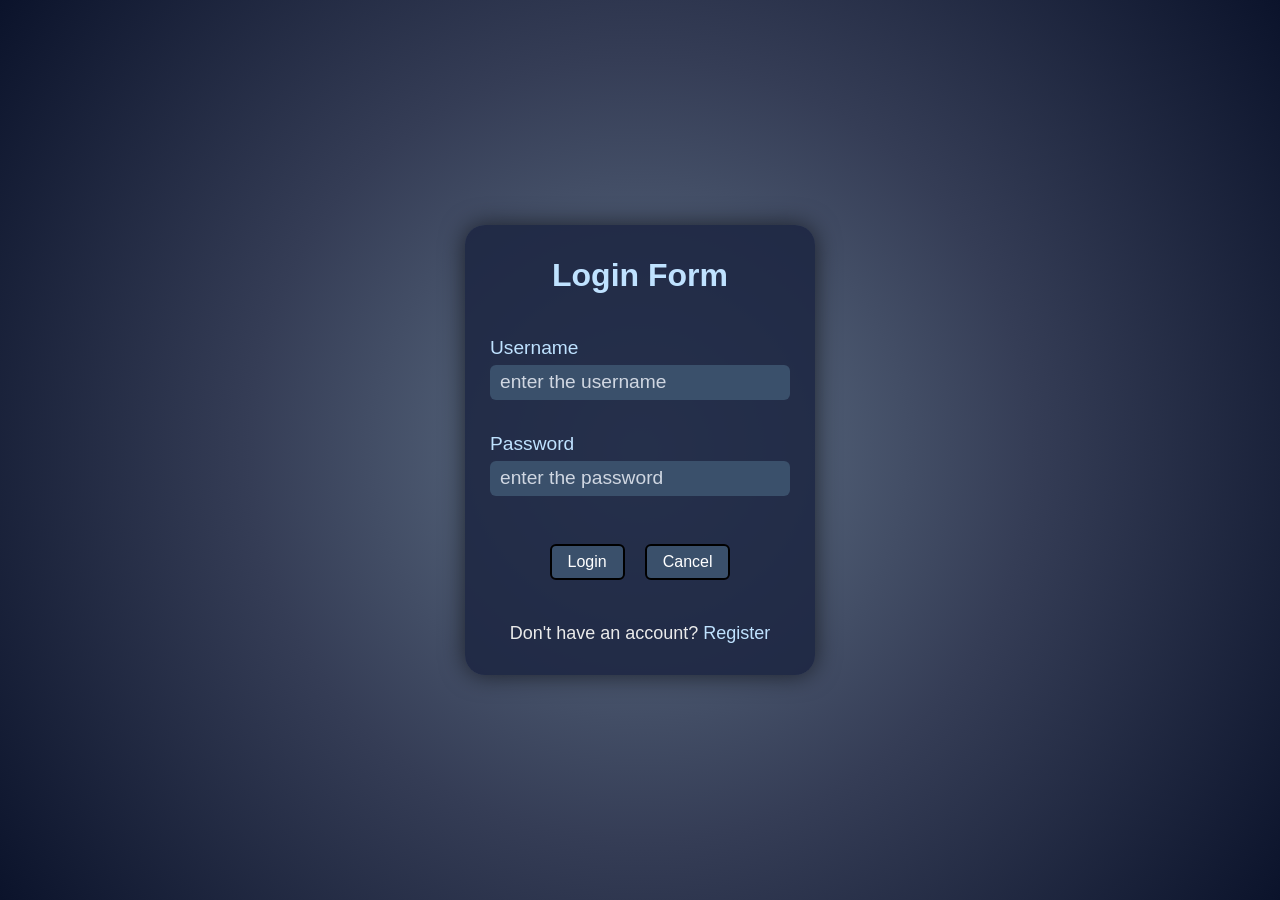
==== Login/login.html @ c94c0572 "Intial commit - Student management dashboard" ====
<!DOCTYPE html>
<html lang="en">

<head>
    <meta charset="UTF-8">
    <meta name="viewport" content="width=device-width, initial-scale=1.0">
    <title>Login Page</title>
    <link rel="stylesheet" href="../Login/login.css">
</head>

<body>
    <form action="" id="login-form">
        <h1>Login Form</h1>
        <div>
            <div>
                <label for="">Username</label>
                <span id="uerror" class="error"></span>
            </div>
            <input type="text" placeholder="enter the username" id="user">

        </div>
        <div>
            <div>
                <label for="">Password</label>
                <span id="perror" class="error"></span>
            </div>
            <input type="text" placeholder="enter the password" id="pass">
        </div>
        <div id="buttons">
            <button id="login-button">Login</button>
            <button id="cancel-button">Cancel</button>
        </div>
        <div id="register-link">
            <p>Don't have an account?<a href="../Registration/register.html">Register</a></p>
        </div>
    </form>


    <script src="../Login/login.js"></script>
</body>

</html>
---- Login/login.css ----
* {
    margin: 0;
    padding: 0;
    box-sizing: border-box;
}

body {
    height: 100vh;
    width: 100vw;
    background: radial-gradient(circle at center, #3a506bcd, #1c2541e3, #0b132b);
    font-family: Arial, Helvetica, sans-serif;
    color: #eaeaea;
    display: flex;
    justify-content: center;
    align-items: center;
}

#login-form {
    width: 350px;
    height: 450px;
    background-color: rgba(28, 37, 65, 0.85);
    border-radius: 20px;
    box-shadow: 0 0 25px rgba(0, 0, 0, 0.6);
    display: grid;
    align-items: center;
    justify-content: center;
    padding: 20px;
}

#login-form h1 {
    text-align: center;
    color: #bfe2ff;
    margin-bottom: 10px;
}

#login-form > div:not(#buttons) {
    display: grid;
    gap: 6px;
    margin-top: 10px;
}

label {
    font-size: larger;
    color: #bfe2ff;
}

.error {
    font-size: medium;
    color: #ff9b9b;
}

input {
    background-color: #3a506b;
    height: 35px;
    width: 300px;
    font-size: larger;
    border: none;
    border-radius: 6px;
    padding-left: 10px;
    color: #ffffff;
}

input::placeholder {
    color: #d0d7e2;
}

input:focus {
    outline: none;
    box-shadow: 0 0 6px #bfe2ff;
}

#buttons {
    display: flex;
    justify-content: center;
    margin-top: 15px;
}

#buttons button {
    padding: 7px 16px;
    margin: 10px;
    background-color: #3a506b;
    color: #ffffff;
    border: 2px solid black;
    border-radius: 6px;
    font-size: medium;
    cursor: pointer;
}

#buttons button:hover {
    background-color: #5c7aa1;
}

#register-link {
    text-align: center;
    margin-top: 10px;
    font-size: large;
}

#register-link a {
    color: #bfe2ff;
    text-decoration: none;
    margin-left: 5px;
}

#register-link a:hover {
    text-decoration: underline;
}
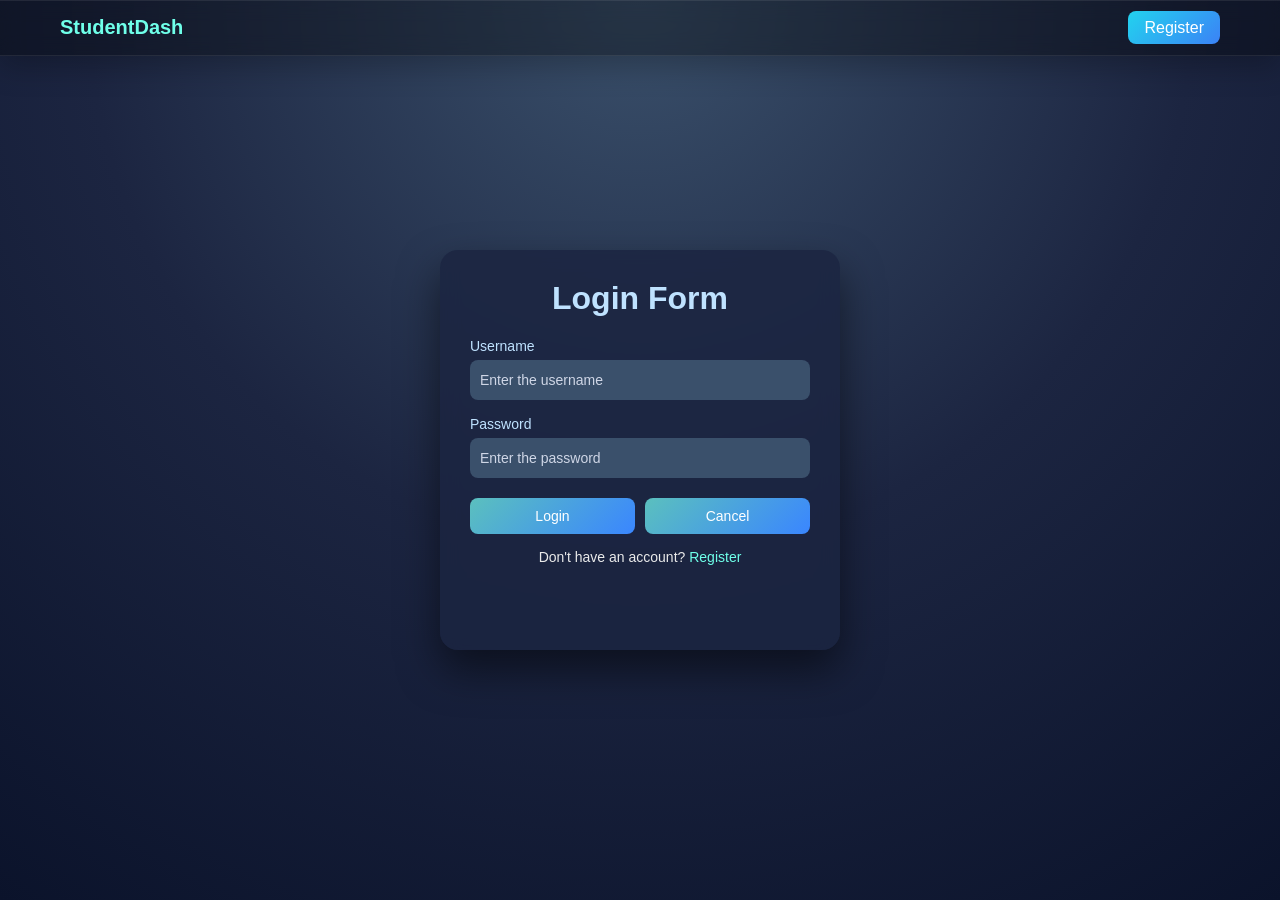
==== commit b5e034de: "Updated" ====
--- a/Login/login.html
+++ b/Login/login.html
@@ -9,34 +9,50 @@
 </head>
 
 <body>
+
+    <header class="navbar">
+        <div class="nav-left">
+            <span class="logo">StudentDash</span>
+        </div>
+
+        <div class="nav-right">
+            <a href="../Registration/register.html" class="nav-btn">Register</a>
+        </div>
+    </header>
+
     <form action="" id="login-form">
         <h1>Login Form</h1>
+
         <div>
             <div>
-                <label for="">Username</label>
+                <label>Username</label>
                 <span id="uerror" class="error"></span>
             </div>
-            <input type="text" placeholder="enter the username" id="user">
+            <input type="text" placeholder="Enter the username" id="user">
+        </div>
 
-        </div>
         <div>
             <div>
-                <label for="">Password</label>
+                <label>Password</label>
                 <span id="perror" class="error"></span>
             </div>
-            <input type="text" placeholder="enter the password" id="pass">
+            <input type="text" placeholder="Enter the password" id="pass">
         </div>
+
         <div id="buttons">
             <button id="login-button">Login</button>
-            <button id="cancel-button">Cancel</button>
+            <button id="cancel-button" type="reset">Cancel</button>
         </div>
+
         <div id="register-link">
-            <p>Don't have an account?<a href="../Registration/register.html">Register</a></p>
+            <p>Don't have an account?
+                <a href="../Registration/register.html">Register</a>
+            </p>
         </div>
     </form>
-
 
     <script src="../Login/login.js"></script>
 </body>
 
+
 </html>
--- a/Login/login.css
+++ b/Login/login.css
@@ -2,106 +2,146 @@
     margin: 0;
     padding: 0;
     box-sizing: border-box;
+    font-family: "Segoe UI", Arial, sans-serif;
 }
 
 body {
-    height: 100vh;
-    width: 100vw;
-    background: radial-gradient(circle at center, #3a506bcd, #1c2541e3, #0b132b);
-    font-family: Arial, Helvetica, sans-serif;
-    color: #eaeaea;
+    min-height: 100vh;
+    background: radial-gradient(circle at top, #3a506b, #1c2541, #0b132b);
     display: flex;
     justify-content: center;
     align-items: center;
+    color: #eaeaea;
 }
 
 #login-form {
-    width: 350px;
-    height: 450px;
-    background-color: rgba(28, 37, 65, 0.85);
-    border-radius: 20px;
-    box-shadow: 0 0 25px rgba(0, 0, 0, 0.6);
-    display: grid;
-    align-items: center;
-    justify-content: center;
-    padding: 20px;
+    height: 400px;
+    width: 400px;
+    padding: 30px;
+    background: rgba(28, 37, 65, 0.85);
+    border-radius: 18px;
+    box-shadow: 0 20px 40px rgba(0, 0, 0, 0.5);
+    backdrop-filter: blur(10px);
 }
 
 #login-form h1 {
     text-align: center;
+    margin-bottom: 20px;
     color: #bfe2ff;
-    margin-bottom: 10px;
 }
 
-#login-form > div:not(#buttons) {
-    display: grid;
-    gap: 6px;
-    margin-top: 10px;
+#login-form > div:not(#buttons):not(#register-link) {
+    margin-bottom: 15px;
+    display: flex;
+    flex-direction: column;
+    gap: 5px;
 }
 
 label {
-    font-size: larger;
+    font-size: 14px;
     color: #bfe2ff;
 }
 
 .error {
-    font-size: medium;
+    font-size: 12px;
     color: #ff9b9b;
 }
 
 input {
-    background-color: #3a506b;
-    height: 35px;
-    width: 300px;
-    font-size: larger;
+    height: 40px;
+    padding: 10px;
     border: none;
-    border-radius: 6px;
-    padding-left: 10px;
-    color: #ffffff;
+    border-radius: 8px;
+    background: #3a506b;
+    color: white;
+    font-size: 14px;
+    transition: 0.2s;
 }
 
 input::placeholder {
-    color: #d0d7e2;
+    color: #cfd6e6;
 }
 
 input:focus {
     outline: none;
-    box-shadow: 0 0 6px #bfe2ff;
+    box-shadow: 0 0 0 2px #6fffe9;
 }
 
 #buttons {
     display: flex;
-    justify-content: center;
-    margin-top: 15px;
+    gap: 10px;
+    margin-top: 20px;
 }
 
 #buttons button {
-    padding: 7px 16px;
-    margin: 10px;
-    background-color: #3a506b;
-    color: #ffffff;
-    border: 2px solid black;
-    border-radius: 6px;
-    font-size: medium;
+    flex: 1;
+    padding: 10px;
+    border: none;
+    border-radius: 8px;
+    background: linear-gradient(135deg, #5bc0be, #3a86ff);
+    color: white;
+    font-size: 14px;
     cursor: pointer;
+    transition: 0.2s;
 }
 
 #buttons button:hover {
-    background-color: #5c7aa1;
+    transform: translateY(-2px);
+    box-shadow: 0 8px 15px rgba(0, 0, 0, 0.4);
 }
 
 #register-link {
     text-align: center;
-    margin-top: 10px;
-    font-size: large;
+    margin-top: 15px;
+    font-size: 14px;
 }
 
 #register-link a {
-    color: #bfe2ff;
+    color: #6fffe9;
     text-decoration: none;
-    margin-left: 5px;
 }
 
 #register-link a:hover {
     text-decoration: underline;
 }
+
+.navbar {
+    position: fixed;
+    top: 0;
+    left: 0;
+    width: 100%;
+    padding: 16px 60px;
+    display: flex;
+    justify-content: space-between;
+    align-items: center;
+    background: rgba(0, 0, 0, 0.35);
+    backdrop-filter: blur(10px);
+    border-bottom: 1px solid rgba(255, 255, 255, 0.08);
+    box-shadow:
+        0 10px 30px rgba(0, 0, 0, 0.25),
+        inset 0 1px 0 rgba(255, 255, 255, 0.08);
+    z-index: 1000;
+}
+
+.logo {
+    font-size: 20px;
+    font-weight: 700;
+    color: #6fffe9;
+}
+
+.nav-right a {
+    text-decoration: none;
+}
+
+.nav-btn {
+    padding: 8px 16px;
+    background: linear-gradient(135deg, #22d3ee, #3b82f6);
+    border-radius: 8px;
+    color: white;
+    font-weight: 500;
+    transition: 0.2s;
+}
+
+.nav-btn:hover {
+    opacity: 0.9;
+}
